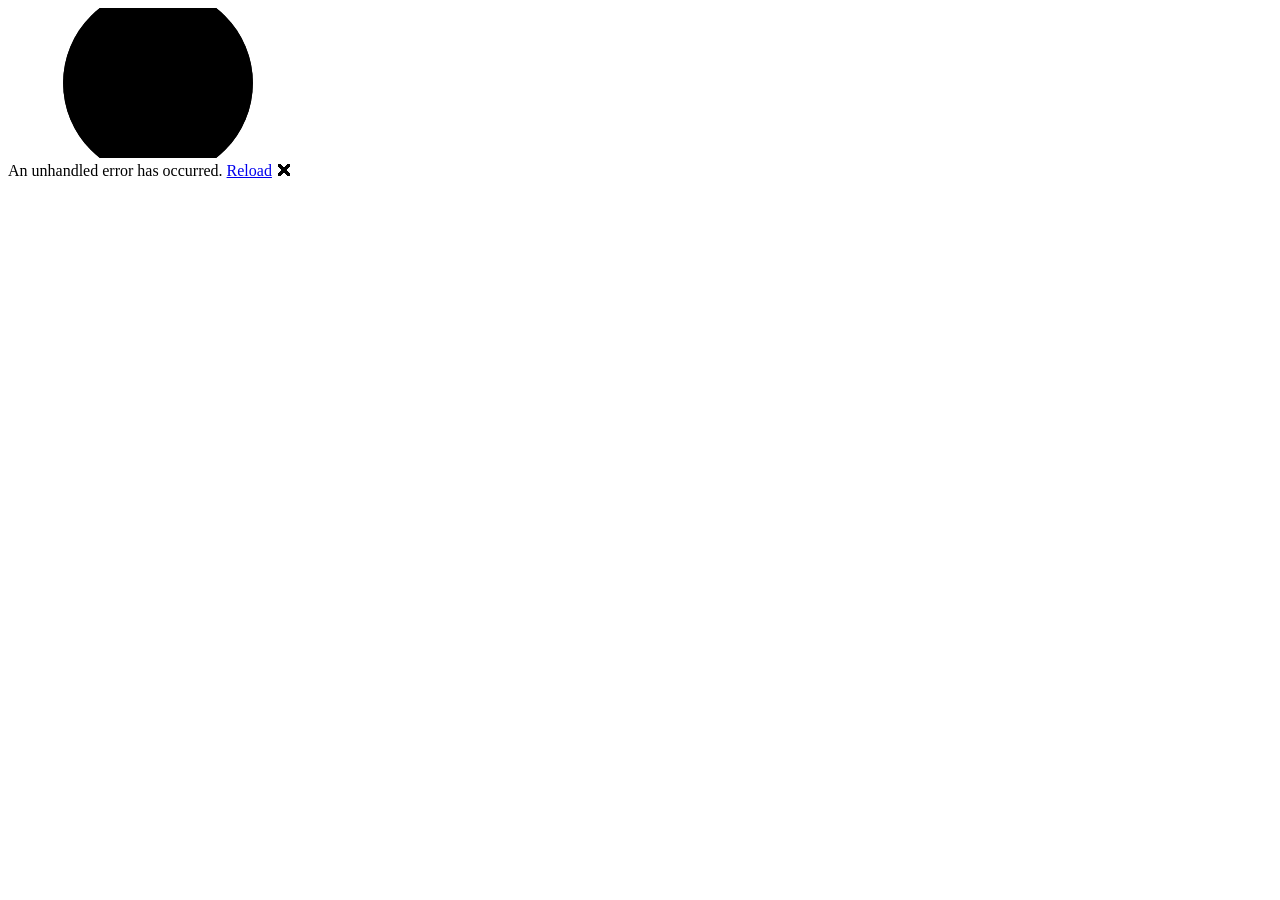
==== index.html @ c1c5921c "Update" ====
<!DOCTYPE html>
<html lang="en">

<head>
    <meta charset="utf-8" />
    <meta name="viewport" content="width=device-width, initial-scale=1.0" />
    <title>RKLNAPP</title>
    <base href="/Deleagu/" />
    <link rel="stylesheet" href="lib/bootstrap/dist/css/bootstrap.min.css" />
    <link rel="stylesheet" href="css/app.css" />
    <link rel="icon" type="image/png" href="favicon.png" />
    <link href="BlazorAppStandalone.styles.css" rel="stylesheet" />
</head>

<body>
    <div id="app">
        <svg class="loading-progress">
            <circle r="40%" cx="50%" cy="50%" />
            <circle r="40%" cx="50%" cy="50%" />
        </svg>
        <div class="loading-progress-text"></div>
    </div>

    <div id="blazor-error-ui">
        An unhandled error has occurred.
        <a href="." class="reload">Reload</a>
        <span class="dismiss">🗙</span>
    </div>
    <script src="_framework/blazor.webassembly.js"></script>
</body>

</html>
---- css/app.css ----
html, body {
    font-family: 'Helvetica Neue', Helvetica, Arial, sans-serif;
}

h1:focus {
    outline: none;
}

a, .btn-link {
    color: #0071c1;
}

.btn-primary {
    color: #fff;
    background-color: #1b6ec2;
    border-color: #1861ac;
}

.btn:focus, .btn:active:focus, .btn-link.nav-link:focus, .form-control:focus, .form-check-input:focus {
  box-shadow: 0 0 0 0.1rem white, 0 0 0 0.25rem #258cfb;
}

.content {
    padding-top: 1.1rem;
}

.valid.modified:not([type=checkbox]) {
    outline: 1px solid #26b050;
}

.invalid {
    outline: 1px solid red;
}

.validation-message {
    color: red;
}

#blazor-error-ui {
    color-scheme: light only;
    background: lightyellow;
    bottom: 0;
    box-shadow: 0 -1px 2px rgba(0, 0, 0, 0.2);
    box-sizing: border-box;
    display: none;
    left: 0;
    padding: 0.6rem 1.25rem 0.7rem 1.25rem;
    position: fixed;
    width: 100%;
    z-index: 1000;
}

    #blazor-error-ui .dismiss {
        cursor: pointer;
        position: absolute;
        right: 0.75rem;
        top: 0.5rem;
    }

.blazor-error-boundary {
    background: url([data-uri]) no-repeat 1rem/1.8rem, #b32121;
    padding: 1rem 1rem 1rem 3.7rem;
    color: white;
}

    .blazor-error-boundary::after {
        content: "An error has occurred."
    }

.loading-progress {
    position: relative;
    display: block;
    width: 8rem;
    height: 8rem;
    margin: 20vh auto 1rem auto;
}

    .loading-progress circle {
        fill: none;
        stroke: #e0e0e0;
        stroke-width: 0.6rem;
        transform-origin: 50% 50%;
        transform: rotate(-90deg);
    }

        .loading-progress circle:last-child {
            stroke: #1b6ec2;
            stroke-dasharray: calc(3.141 * var(--blazor-load-percentage, 0%) * 0.8), 500%;
            transition: stroke-dasharray 0.05s ease-in-out;
        }

.loading-progress-text {
    position: absolute;
    text-align: center;
    font-weight: bold;
    inset: calc(20vh + 3.25rem) 0 auto 0.2rem;
}

    .loading-progress-text:after {
        content: var(--blazor-load-percentage-text, "Loading");
    }

code {
    color: #c02d76;
}

.form-floating > .form-control-plaintext::placeholder, .form-floating > .form-control::placeholder {
    color: var(--bs-secondary-color);
    text-align: end;
}

.form-floating > .form-control-plaintext:focus::placeholder, .form-floating > .form-control:focus::placeholder {
    text-align: start;
}
---- BlazorAppStandalone.styles.css ----
/* /Layout/MainLayout.razor.rz.scp.css */
.page[b-6mfbbiq2ej] {
    position: relative;
    display: flex;
    flex-direction: column;
}

main[b-6mfbbiq2ej] {
    flex: 1;
}

.sidebar[b-6mfbbiq2ej] {
    background-image: linear-gradient(180deg, rgb(5, 39, 103) 0%, #3a0647 70%);
}

.top-row[b-6mfbbiq2ej] {
    background-color: #f7f7f7;
    border-bottom: 1px solid #d6d5d5;
    justify-content: flex-end;
    height: 3.5rem;
    display: flex;
    align-items: center;
}

    .top-row[b-6mfbbiq2ej]  a, .top-row[b-6mfbbiq2ej]  .btn-link {
        white-space: nowrap;
        margin-left: 1.5rem;
        text-decoration: none;
    }

    .top-row[b-6mfbbiq2ej]  a:hover, .top-row[b-6mfbbiq2ej]  .btn-link:hover {
        text-decoration: underline;
    }

    .top-row[b-6mfbbiq2ej]  a:first-child {
        overflow: hidden;
        text-overflow: ellipsis;
    }

@media (max-width: 640.98px) {
    .top-row[b-6mfbbiq2ej] {
        justify-content: space-between;
    }

    .top-row[b-6mfbbiq2ej]  a, .top-row[b-6mfbbiq2ej]  .btn-link {
        margin-left: 0;
    }
}

@media (min-width: 641px) {
    .page[b-6mfbbiq2ej] {
        flex-direction: row;
    }

    .sidebar[b-6mfbbiq2ej] {
        width: 250px;
        height: 100vh;
        position: sticky;
        top: 0;
    }

    .top-row[b-6mfbbiq2ej] {
        position: sticky;
        top: 0;
        z-index: 1;
    }

    .top-row.auth[b-6mfbbiq2ej]  a:first-child {
        flex: 1;
        text-align: right;
        width: 0;
    }

    .top-row[b-6mfbbiq2ej], article[b-6mfbbiq2ej] {
        padding-left: 2rem !important;
        padding-right: 1.5rem !important;
    }
}
/* /Layout/NavMenu.razor.rz.scp.css */
.navbar-toggler[b-5myx3ezuz3] {
    background-color: rgba(255, 255, 255, 0.1);
}

.top-row[b-5myx3ezuz3] {
    min-height: 3.5rem;
    background-color: rgba(0,0,0,0.4);
}

.navbar-brand[b-5myx3ezuz3] {
    font-size: 1.1rem;
}

.bi[b-5myx3ezuz3] {
    display: inline-block;
    position: relative;
    width: 1.25rem;
    height: 1.25rem;
    margin-right: 0.75rem;
    top: -1px;
    background-size: cover;
}

.bi-house-door-fill-nav-menu[b-5myx3ezuz3] {
    background-image: url("data:image/svg+xml,%3Csvg xmlns='http://www.w3.org/2000/svg' width='16' height='16' fill='white' class='bi bi-house-door-fill' viewBox='0 0 16 16'%3E%3Cpath d='M6.5 14.5v-3.505c0-.245.25-.495.5-.495h2c.25 0 .5.25.5.5v3.5a.5.5 0 0 0 .5.5h4a.5.5 0 0 0 .5-.5v-7a.5.5 0 0 0-.146-.354L13 5.793V2.5a.5.5 0 0 0-.5-.5h-1a.5.5 0 0 0-.5.5v1.293L8.354 1.146a.5.5 0 0 0-.708 0l-6 6A.5.5 0 0 0 1.5 7.5v7a.5.5 0 0 0 .5.5h4a.5.5 0 0 0 .5-.5Z'/%3E%3C/svg%3E");
}

.bi-plus-square-fill-nav-menu[b-5myx3ezuz3] {
    background-image: url("data:image/svg+xml,%3Csvg xmlns='http://www.w3.org/2000/svg' width='16' height='16' fill='white' class='bi bi-plus-square-fill' viewBox='0 0 16 16'%3E%3Cpath d='M2 0a2 2 0 0 0-2 2v12a2 2 0 0 0 2 2h12a2 2 0 0 0 2-2V2a2 2 0 0 0-2-2H2zm6.5 4.5v3h3a.5.5 0 0 1 0 1h-3v3a.5.5 0 0 1-1 0v-3h-3a.5.5 0 0 1 0-1h3v-3a.5.5 0 0 1 1 0z'/%3E%3C/svg%3E");
}

.bi-list-nested-nav-menu[b-5myx3ezuz3] {
    background-image: url("data:image/svg+xml,%3Csvg xmlns='http://www.w3.org/2000/svg' width='16' height='16' fill='white' class='bi bi-list-nested' viewBox='0 0 16 16'%3E%3Cpath fill-rule='evenodd' d='M4.5 11.5A.5.5 0 0 1 5 11h10a.5.5 0 0 1 0 1H5a.5.5 0 0 1-.5-.5zm-2-4A.5.5 0 0 1 3 7h10a.5.5 0 0 1 0 1H3a.5.5 0 0 1-.5-.5zm-2-4A.5.5 0 0 1 1 3h10a.5.5 0 0 1 0 1H1a.5.5 0 0 1-.5-.5z'/%3E%3C/svg%3E");
}

.nav-item[b-5myx3ezuz3] {
    font-size: 0.9rem;
    padding-bottom: 0.5rem;
}

    .nav-item:first-of-type[b-5myx3ezuz3] {
        padding-top: 1rem;
    }

    .nav-item:last-of-type[b-5myx3ezuz3] {
        padding-bottom: 1rem;
    }

    .nav-item[b-5myx3ezuz3]  a {
        color: #d7d7d7;
        border-radius: 4px;
        height: 3rem;
        display: flex;
        align-items: center;
        line-height: 3rem;
    }

.nav-item[b-5myx3ezuz3]  a.active {
    background-color: rgba(255,255,255,0.37);
    color: white;
}

.nav-item[b-5myx3ezuz3]  a:hover {
    background-color: rgba(255,255,255,0.1);
    color: white;
}

@media (min-width: 641px) {
    .navbar-toggler[b-5myx3ezuz3] {
        display: none;
    }

    .collapse[b-5myx3ezuz3] {
        /* Never collapse the sidebar for wide screens */
        display: block;
    }

    .nav-scrollable[b-5myx3ezuz3] {
        /* Allow sidebar to scroll for tall menus */
        height: calc(100vh - 3.5rem);
        overflow-y: auto;
    }
}
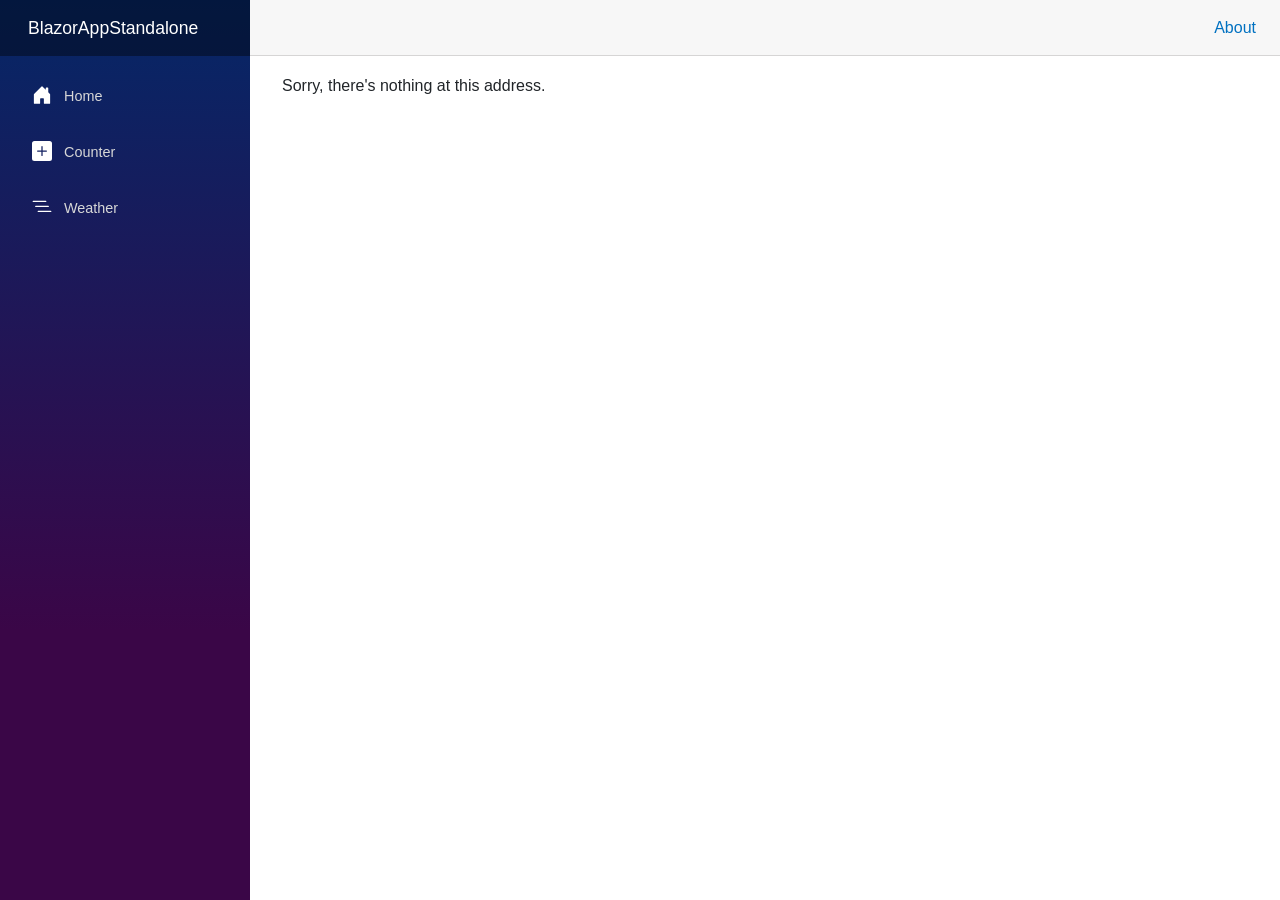
==== commit 4becbf2a: "Publish with correct base path" ====
--- a/index.html
+++ b/index.html
@@ -4,8 +4,8 @@
 <head>
     <meta charset="utf-8" />
     <meta name="viewport" content="width=device-width, initial-scale=1.0" />
-    <title>RKLNAPP</title>
-    <base href="/Deleagu/" />
+    <title>BlazorAppStandalone</title>
+    <base href="/" />  <!--/DelLeaguePage/-->
     <link rel="stylesheet" href="lib/bootstrap/dist/css/bootstrap.min.css" />
     <link rel="stylesheet" href="css/app.css" />
     <link rel="icon" type="image/png" href="favicon.png" />
--- a/BlazorAppStandalone.styles.css
+++ b/BlazorAppStandalone.styles.css
@@ -1,4 +1,4 @@
-/* /Layout/MainLayout.razor.rz.scp.css */
+/* DelLeaguePage/Layout/MainLayout.razor.rz.scp.css */
 .page[b-6mfbbiq2ej] {
     position: relative;
     display: flex;
@@ -76,7 +76,7 @@
         padding-right: 1.5rem !important;
     }
 }
-/* /Layout/NavMenu.razor.rz.scp.css */
+/* DelLeaguePage/Layout/NavMenu.razor.rz.scp.css */
 .navbar-toggler[b-5myx3ezuz3] {
     background-color: rgba(255, 255, 255, 0.1);
 }
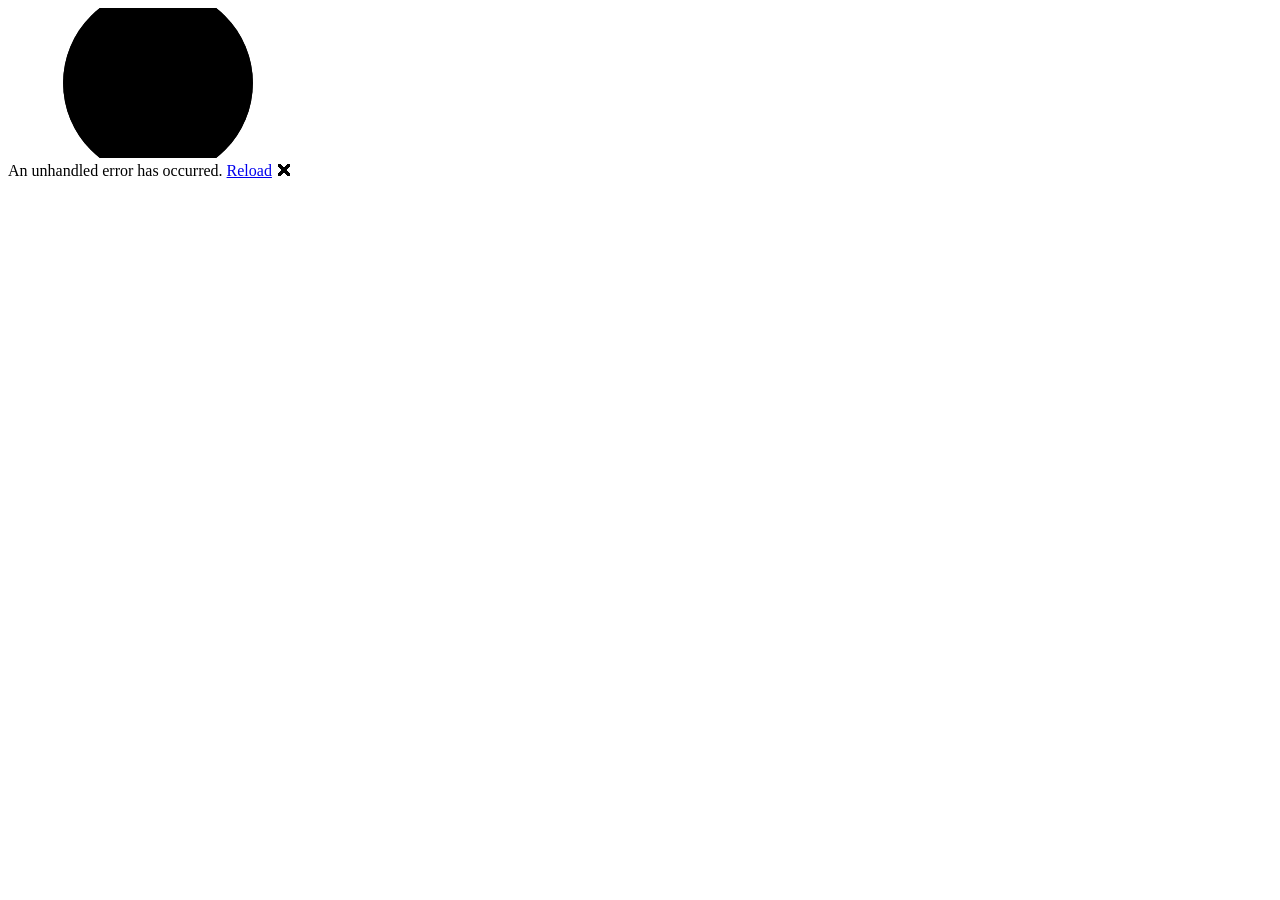
==== commit 41c9dbca: "jkl" ====
--- a/index.html
+++ b/index.html
@@ -5,7 +5,7 @@
     <meta charset="utf-8" />
     <meta name="viewport" content="width=device-width, initial-scale=1.0" />
     <title>BlazorAppStandalone</title>
-    <base href="/" />  <!--/DelLeaguePage/-->
+    <base href="/DelLeaguePage/" />  <!--/DelLeaguePage/-->
     <link rel="stylesheet" href="lib/bootstrap/dist/css/bootstrap.min.css" />
     <link rel="stylesheet" href="css/app.css" />
     <link rel="icon" type="image/png" href="favicon.png" />
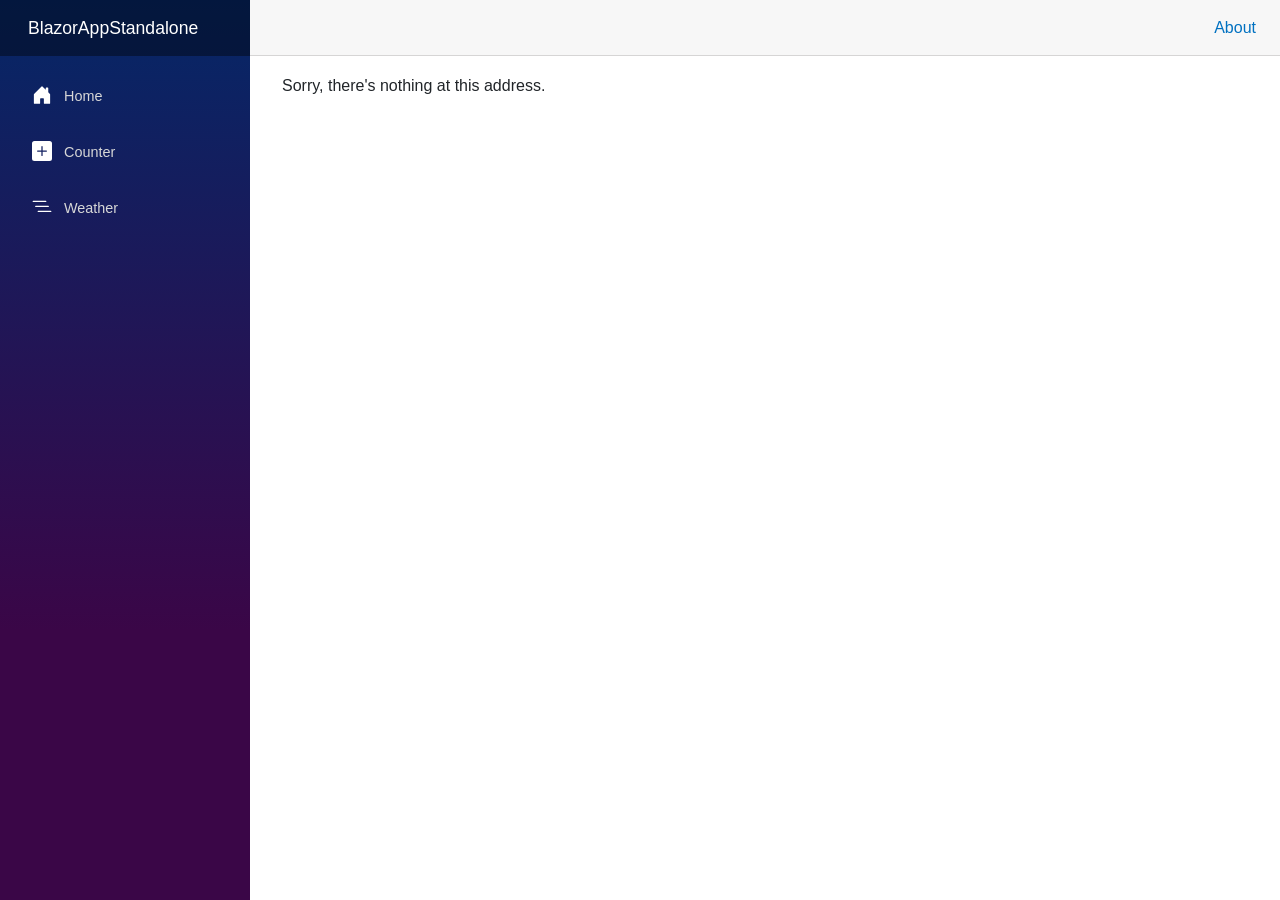
==== commit 16238bec: "kl" ====
--- a/index.html
+++ b/index.html
@@ -5,7 +5,7 @@
     <meta charset="utf-8" />
     <meta name="viewport" content="width=device-width, initial-scale=1.0" />
     <title>BlazorAppStandalone</title>
-    <base href="/DelLeaguePage/" />  <!--/DelLeaguePage/-->
+    <base href="/" />  <!--/DelLeaguePage/-->
     <link rel="stylesheet" href="lib/bootstrap/dist/css/bootstrap.min.css" />
     <link rel="stylesheet" href="css/app.css" />
     <link rel="icon" type="image/png" href="favicon.png" />
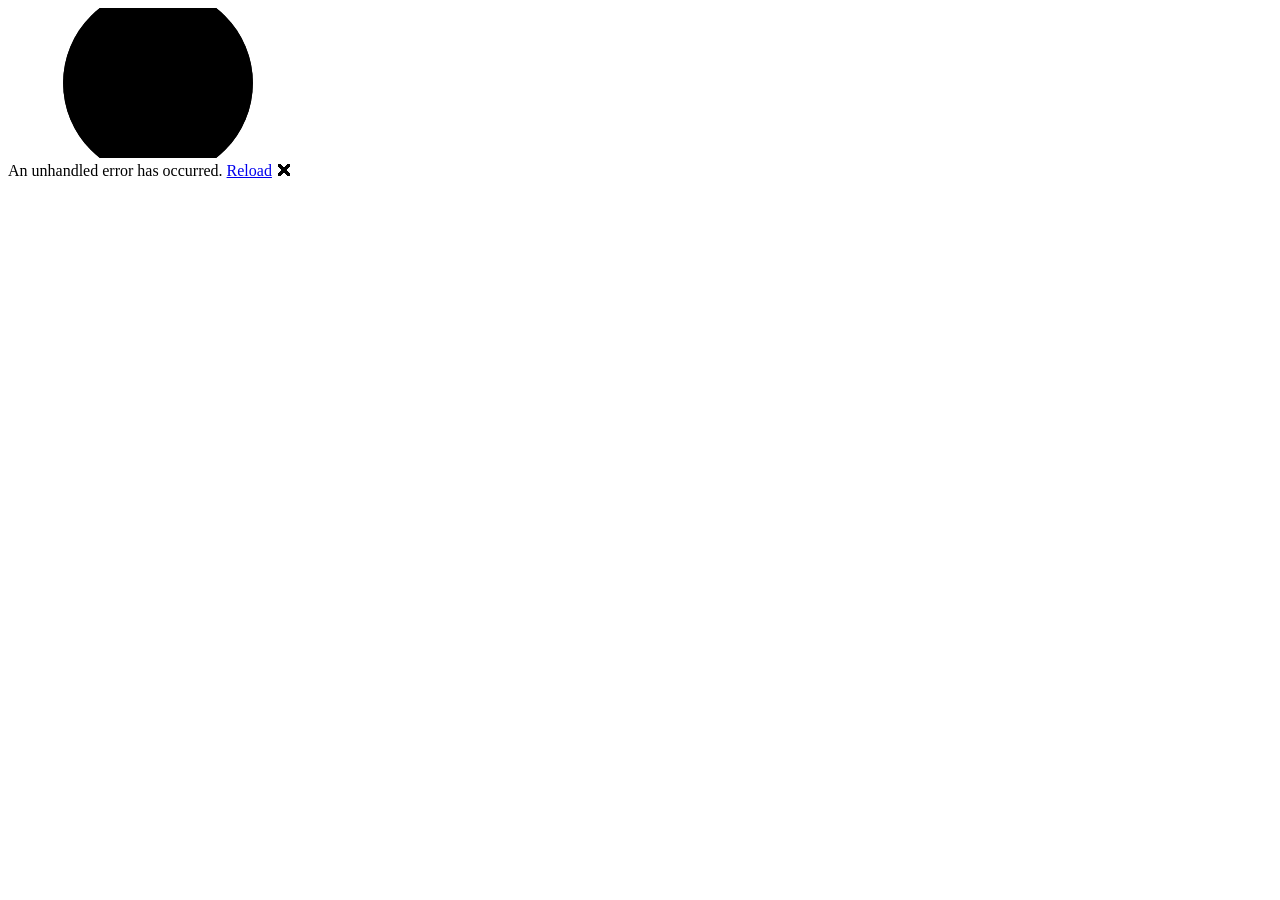
==== commit 865bc3ab: "Update index.html" ====
--- a/index.html
+++ b/index.html
@@ -5,7 +5,7 @@
     <meta charset="utf-8" />
     <meta name="viewport" content="width=device-width, initial-scale=1.0" />
     <title>BlazorAppStandalone</title>
-    <base href="/" />  <!--/DelLeaguePage/-->
+    <base href="/DelLeaguePage/" />  <!--/DelLeaguePage/-->
     <link rel="stylesheet" href="lib/bootstrap/dist/css/bootstrap.min.css" />
     <link rel="stylesheet" href="css/app.css" />
     <link rel="icon" type="image/png" href="favicon.png" />
